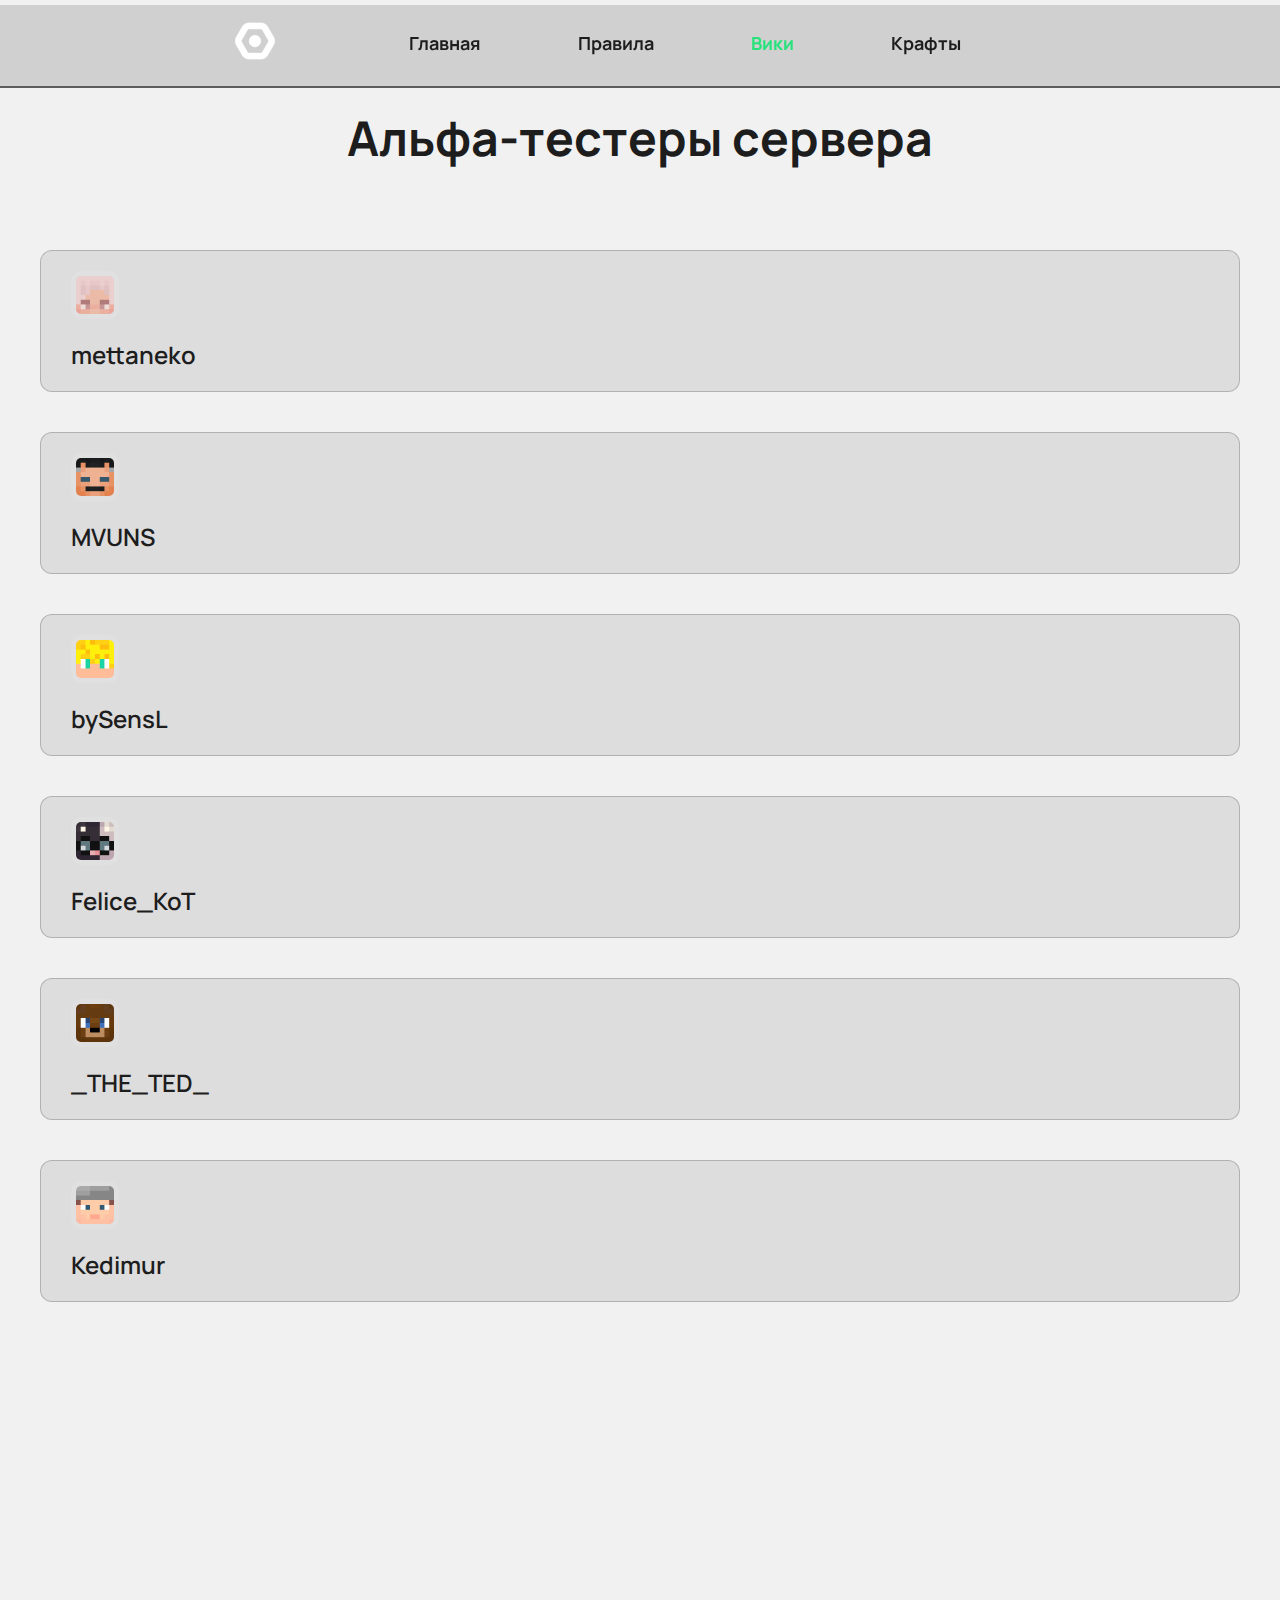
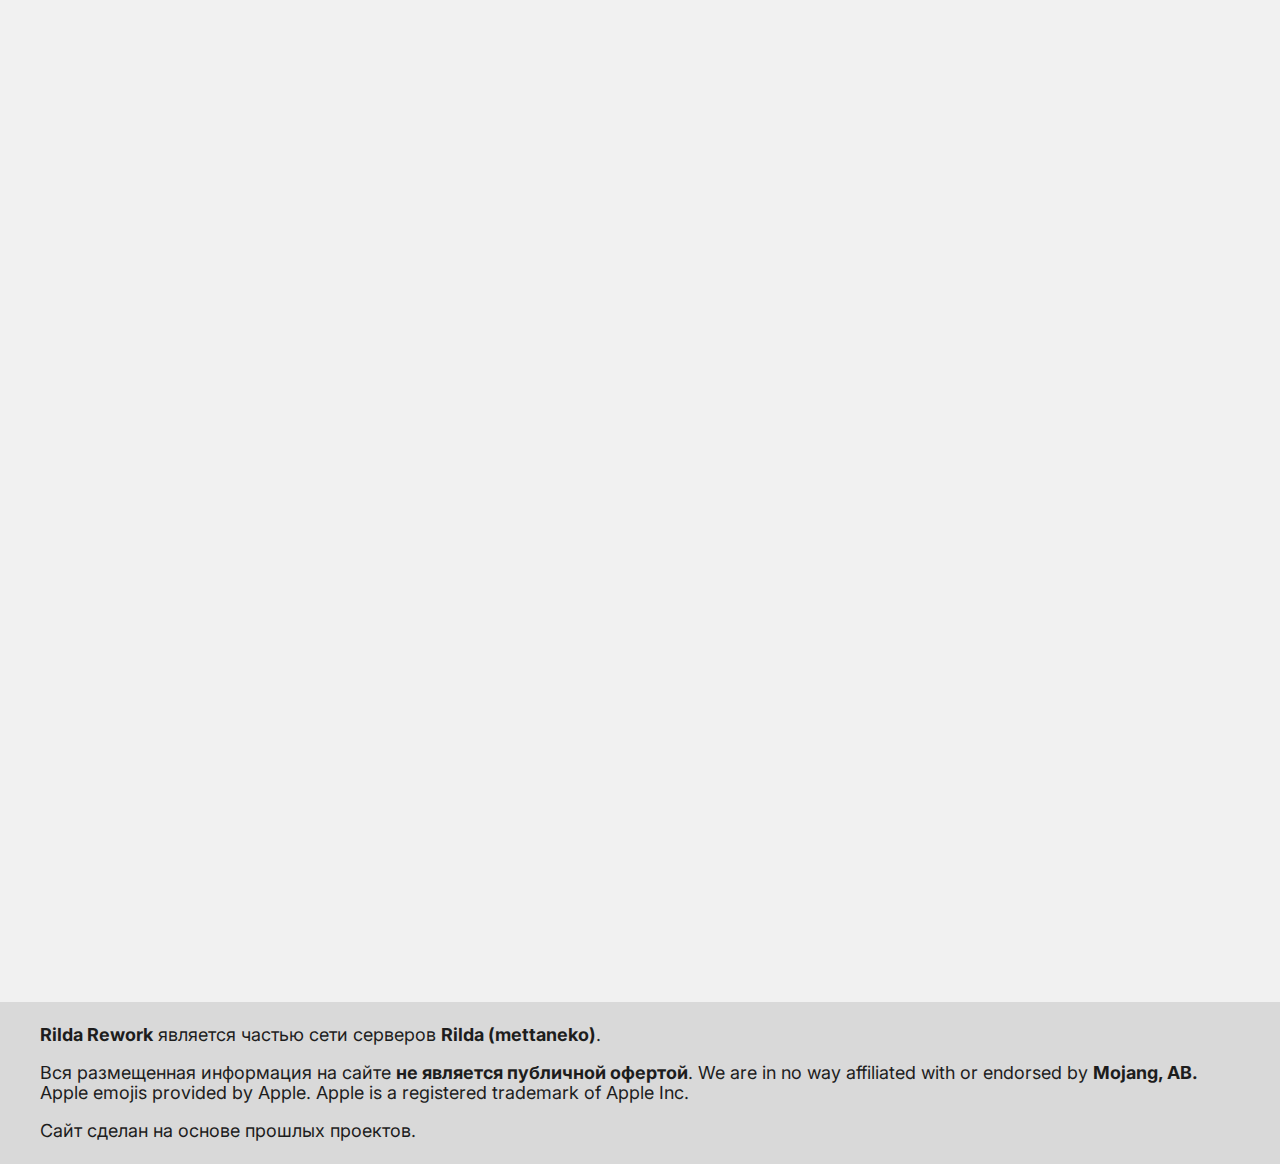
==== alpha.html @ 3d2ea1ac "Create alpha.html" ====
<!DOCTYPE html>
<html lang="ru">
<head>
    <meta http-equiv="X-UA-Compatible" content="IE=edge">
    <meta name="viewport" content="width=device-width, initial-scale=1.0">
    <meta charset="UTF-8">
    <title>Rilda Rework › Альфа-тестеры</title>
    <meta name="description" content="Выживайте, стройте города, находите друзей с дата-паком! Без приватов и привилегий">
    <meta name="keywords" content="приватный приватные сервер сервера minecraft майнкрафт майнкрафту plasmo rp рпсервера рп датапак дата пак nautilus Rilda Rework mettaneko mttnk меттанеко мэттанеко">
    <link rel="shortcut icon" href="/img/it_2.ico" type="image/x-icon">
    <link href="/css/darktheme.css" rel="stylesheet" id="theme-link">
</head>
<body>
    <header class="mainheader">
        <div class="container">
         
            <a href="index"><img class="logo" src="img/logo_dark.png"></a>

          
          <nav class="mainnav">
            <ul>
                   
                <li><a href="index">Главная</a></li>
                <li><a href="rules">Правила</a></li>
                <li><a href="wiki" class="text"><span>Вики</span></a></li>
                <li><a href="crafts">Крафты</a></li>
            </ul>
          </nav>
        </div>
        <div id="prgsBar1"></div>
        <div id="prgsBar2"></div>
      </header>
    <main>
        <div class="container">
            <section>
                <h1 class="text">Альфа-тестеры сервера</h1>
            </section>
            <section>
                <div class="containerD">
                    <img src="/img/mettaneko.png" alt="">
                    <h3>mettaneko</h3>
                </div>
            </section>
            <section>
                <div class="containerD">
                    <img src="/img/MVUNS.png" alt="">
                    <h3>MVUNS</h3>
                </div>
            </section>
            <section>
                <div class="containerD">
                    <img src="/img/bySensl.png" alt="">
                    <h3>bySensL</h3>
                </div>
            </section>
            <section>
                <div class="containerD">
                    <img src="/img/felice_k0t.png" alt="">
                    <h3>Felice_KoT</h3>
                </div>
            </section>
            <section>
                <div class="containerD">
                    <img src="/img/THETED.png" alt="">
                    <h3>_THE_TED_</h3>
                </div>
            </section>
            <section>
                <div class="containerD">
                    <img src="/img/Kedimur.png" alt="">
                    <h3>Kedimur</h3>
                </div>
            </section>
        </div>
    </main>
    <footer class="fo0ter">
        <div class="container">
            
            <p><strong>Rilda Rework</strong> является частью сети серверов <strong>Rilda (mettaneko)</strong>.</p>
            <p>Вся размещенная информация на сайте <strong>не является публичной офертой</strong>. We are in no way affiliated with or endorsed by <strong>Mojang, AB.</strong> Apple emojis provided by Apple. Apple is a registered trademark of Apple Inc.</p>
            <p>Сайт сделан на основе прошлых проектов.</p>
        </div>
        
    </footer>
    <script src="/js/script.js"></script>
    <script src="/js/theme.js"></script>
</body>
</html>
---- css/darktheme.css ----
@import url('https://fonts.googleapis.com/css2?family=Inter:wght@400;600;700;800&family=Manrope:wght@400;600;700;800&display=swap');

/*

 body
*/
:root {
  --BG_0: #1d1d1d;
  --TXT_0: #f1f1f1;
  --FTR_0: #171717;
  --MENU_0:rgba(23, 23, 26, 0.55);
  --border:2px solid rgb(22, 22, 25);
  --ava: url(/img/logo_dark.png);
}
@media (prefers-color-scheme:light) {
    html:not(._dark) {
        --BG_0: #f1f1f1;
        --TXT_0: #1d1d1d;
        --FTR_0: #d9d9d9;
        --ava: url(/img/logo_light.png);
        --MENU_0: rgba(23, 23, 26, 0.15);
        --border: 2px solid rgb(93, 93, 93);
    }
}

body{
  margin: 0;
    padding-top: 85px;
  font-family: 'Inter', sans-serif;
  background-color: var(--BG_0);
}

  /*
  Прогресс Бар
  */
  #prgsBar1 {
    margin: auto;
    background-color: var(--BG_0);
    position: fixed;
    text-align: center;
    width: auto;
    height: 5px;
    top: 0;
    left: 0;
    right: 0;
  }
#prgsBar2 {
    border-radius: 4px;
    margin: auto;
    background-color: #36cd64;
    width: 0;
    position: fixed;
    text-align: center;
    height: 5px;
    top: 0;
    left: 0;
    right: 0;
  }  
  section{
    padding: 20px 0;
    position: relative;
  }
  /*
  Главная навигация
  */
  .mainnav>ul{
    display: flex;
    list-style: none;
    width: 770px;
    justify-content:space-evenly;
    align-items: center;
    font-weight: 700;
    font-family: 'Manrope', sans-serif;
}
.mainnav>ul li a{
    font-size: 18px;
    font-weight: 700;
    color: var(--TXT_0);
    text-decoration: none;
    transition: 0.1s;
    font-family: 'Manrope', sans-serif;
    border-radius: 8px;
    padding: 3px 8px;
}
.mainnav>ul li a:hover{
    color: #36cd64;
    background-color:rgba(255, 255, 255, 0.1);
}
.mainnav>ul li.active a{
    color: #36cd64;
}

.mainnav>ul li img{
  vertical-align: middle;
    
}

.mainnav>ul button{
  background-color: #1d1d1d;
  font-size: 16px;
  font-weight: 700;
  width: 180px;
  padding: 5px 5px;
  border-radius: 5px;
  border: none;
  cursor: pointer;
  color: var(--TXT_0);
  transition: 0.2s;
}

 /*
 Главный хеадер 
 */
  
  .mainheader{
    background-color: var(--MENU_0);
    padding: 15px 0;
      position: fixed;
      width: 100%;
      top: 0;
      left: 0;
      z-index: 1;
      backdrop-filter: blur(3px);
      border-bottom: var(--border);
  }
  .mainheader>.container{
    display: flex;
    align-items: center;
    justify-content:center;
}
.container{
  width: 1200px;
  margin: auto;
}
.containerC{
  width: 600px;
  margin: auto;
}
  
  
  /*
  Футер
  */
  footer {
    background-color: var(--FTR_0);
    margin-top: 100%;
    padding: 5px 0;
      height: 20%;
        width: 100%;
        bottom: 0;
        right: 0;
        
  }
  .fo0ter >div p{
    font-size: 18px;
    line-height: 20px;
    color: var(--TXT_0);
    text-align:left;
  }
  
  
  
  




  

  
/*  
  label{
      font-size: 16px;
      font-weight: 700;
      display: block;
      margin-bottom: 5px;
      color: #fff;
      
  }
  input[type="text"]{
      border-radius: 5px;
      border: 1px solid white;
      padding: 10px 15px;
      font-size: 16px;
      width: 360px;
      margin-bottom: 15px;
      display: block;
      color: #fff;
  }
*/





 /*
 Кнопки
 
button{
  background-color: #1a1a1a;
  font-size: 16px;
  font-weight: 700;
  width: 360px;
  padding: 10px 15px;
  border-radius: 5px;
  border: none;
  cursor: pointer;
  color: #fff;
  transition: 0.2s;
}
*/

.btna {
  display: block;
  text-align: center;
  margin: 15px auto;
  background-color: rgb(36, 36, 36);
  font-size: 18px;
  width: 360px;
  padding: 10px 15px;
  border-radius: 5px;
  text-decoration: none;
  color: #fff;
  transition: 0.2s;
}
.btna:hover {
  background-color: rgb(27, 174, 93);
}


.videoo {
  width: auto;
  height: auto;
  display: block;
  margin: 0 auto;
}



/*
текст и разделитель
*/
* {
    box-sizing: border-box;
  }

  h1{
    font-size: 48px;
    font-weight: 700;
    margin: 0 0 40px;
    text-align: center;
    color: var(--TXT_0);
    font-family: 'Manrope', sans-serif;
  }

hr {
    margin: 0px auto 0px auto;
    border: 2px solid #36cd64;
    max-width: 300px;
}
h2{
  font-size: 36px;
  font-weight: 700;
  margin: 0px;
  position: relative;
  color: var(--TXT_0);
  text-align: center;
  font-family: 'Manrope', sans-serif;
}

h3{
  font-size: 24px;
  font-weight: 600;
  margin: 10px 0 20px;
  color: var(--TXT_0);
  text-align: center;
  font-family: 'Manrope', sans-serif;
}
  
h4{
  font-size: 18px;
  font-weight: 700;
  color: var(--TXT_0);
  text-align: center;
  font-family: 'Manrope', sans-serif;
}

p{
  font-size: 18px;
  line-height: 30px;
  color: var(--TXT_0);
  text-align: center;
}



/*
 еще больше контейнеров! <3
*/

.containerD h3 {
  text-align: left;
  padding-left: 30px;
  padding-top: 5px;
}
.containerD h4 {
  text-align: left;
  padding-left: 30px;
  padding-top: 5px;
}

.containerD {
  width: 100%;
  height: 100%;
  border-radius: 12px;
  background-color: rgba(48, 48, 48,0.1);
  border: 1px solid rgba(48, 48, 48,0.25);
  align-content: center;
  cursor: default;
}


.containerD h2 {
  text-align: left;
  padding-left: 30px;
  padding-top: 5px;
  padding-bottom: 0px;
  margin-bottom: 0px;
}

.containerD p {
  text-align: left;
  padding-right: 55px;
  padding-left: 30px;
  padding-bottom: 20px;

}
.nopad p {
  text-align: left;
  padding-left: 30px;
  padding-bottom: 0px;

}
.containerD a {
  text-align: left;
  padding-left: 30px;
  padding-bottom: 30px;
  font-size: 18px;
  line-height: 30px;
  color: var(--TXT_0);
  font-family: 'Inter';
  text-decoration: none;
}

.containerD img {
  width: 48px;
  height: 48px;
  padding: 5px;
  margin-left: 30px;
  margin-bottom: 0px;
  margin-top: 20px;
  border-radius: 10px;
  background-color: rgba(255, 255, 255, 0.1);
}
.craft img {
  display: block;
  width: 400px;
  height: 200px;
  border-radius: 28px;
  margin-bottom: 20px;
}

.curspoint {
  cursor: pointer;
}

/*
декор текста
*/
.text span {
  color: #26e27b;
}

.orange {
  background-color: rgba(249, 115, 22,0.1);
  border: 2px solid rgba(249, 115, 22);
}
.red {
  background-color: rgba(224,36,67,0.1);
  border: 2px solid rgba(224,36,67);
}
.blue {
  background-color: rgba(68, 131, 239,0.1);
  border: 2px solid rgba(68, 131, 239);
}
.green {
  background-color: rgba(41,255,137, 0.1);
  border: 2px solid rgba(27, 174, 93);
}
.purple {
  background-color: rgba(204, 85, 251, 0.1);
  border: 2px solid rgba(204, 85, 251);
}
.orangetxt span {
  color: rgb(249, 115, 22);
}
.redtxt span{
  color: rgb(224,36,67);
}
.bluetxt span{
  color: rgb(68, 131, 239);
}
.greentxt span{
  color: rgb(39, 211, 116);
}
.greenback span{
  padding: 2px 10px;
  margin-right: 10px;
  border-radius: 8px;
  background-color: rgb(39, 211, 116);
  color: var(--TXT_0);
}
.greenback>h2 span{
  font-size: 15px;
}
.purpletxt span{
  color: rgb(204, 85, 251);
}


.mini{
  font-size: 15px;
}
.logo{
  width: 50px;
  height: 50px;
}

/*
Адаптация
*/

@media screen and (max-width: 1200px) {
  h1{
    font-size: 34px;
    font-weight: 700;
    margin: 0 0 40px;
    text-align: center;
    color: var(--TXT_0);
    font-family: 'Manrope', sans-serif;
  }

hr {
    margin: 0px auto 0px auto;
    border: 2px solid #36cd64;
    max-width: 300px;
}
h2{
  font-size: 30px;
  font-weight: 700;
  margin: 0 0 40px;
  position: relative;
  color: var(--TXT_0);
  text-align: center;
  font-family: 'Manrope';
}

h3{
  font-family: 'Manrope';
  font-size: 26px;
  font-weight: 600;
  margin: 10px 0 20px;
  color: var(--TXT_0);
  text-align: center;
}
  
h4{
  font-size: 22px;
  font-weight: 600;
  color: var(--TXT_0);
  text-align: center;
  font-family: 'Manrope';
}

p{
  font-size: 18px;
  line-height: 30px;
  color: var(--TXT_0);
  text-align: center;
  font-family: 'Inter';
}

.container{
  width: 600px;
  margin: auto;
}




.mainheader>.container{
    display: flex;
    justify-content: space-between;
    align-items: center;
}
.mainnav>ul{
    display: flex;
    list-style: none;
    width: 600px;

    font-weight: 700;
    font-family: 'Manrope', sans-serif;
}
.mainnav>ul li a{
    font-size: 16px;
    font-weight: 700;
    color: var(--TXT_0);
    text-decoration: none;
    transition: 0.1s;
    font-family: 'Manrope', sans-serif;
}
.mainnav>ul li a:hover{
    color: #36cd64;
}
.mainnav>ul li.active a{
    color: #36cd64;
}

.mainnav>ul li img{
    vertical-align: middle;
    
}


}

@media screen and (max-width: 600px) {
  .craft img {
    display: block;
    width: 300px;
    height: 150px;
    border-radius: 28px;
    margin-bottom: 20px;
  }
  h1{
    font-size: 26px;
    font-weight: 700;
    margin: 0 0 40px;
    text-align: center;
    color: var(--TXT_0);
    font-family: 'Manrope', sans-serif;
  }

hr {
    margin: 0px auto 0px auto;
    border: 2px solid #36cd64;
    max-width: 300px;
}
h2{
  font-size: 20px;
  font-weight: 700;
  margin: 0 0 40px;
  position: relative;
  color: var(--TXT_0);
  text-align: center;
  font-family: 'Manrope', sans-serif;
}

h3{
  font-size: 23px;
  font-weight: 600;
  margin: 10px 0 20px;
  color: var(--TXT_0);
  text-align: center;
  font-family: 'Manrope', sans-serif;
}
  
h4{
  font-size: 12px;
  font-weight: 600;
  color: var(--TXT_0);
  text-align: center;
  font-family: 'Manrope', sans-serif;
}

p{
  font-size: 18px;
  line-height: 30px;
  color: var(--TXT_0);
  text-align: center;
  font-family: 'Inter';
}

.container{
  width: 400px;
  margin: auto;
}




.mainheader>.container{
    display: flex;
    justify-content: space-between;
    align-items: center;
}
.mainnav>ul{
    display: flex;
    list-style: none;
    width: 300px;

    font-weight: 700;
    font-family: 'Manrope', sans-serif;
}
.mainnav>ul li a{
    font-size: 16px;
    font-weight: 700;
    color: var(--TXT_0);
    text-decoration: none;
    transition: 0.1s;
    font-family: 'Manrope', sans-serif;
}
.mainnav>ul li a:hover{
    color: #36cd64;
}
.mainnav>ul li.active a{
    color: #36cd64;
}

.mainnav>ul li img{
    vertical-align: middle;
    
}

.containerC{
  width: 400px;
  margin: auto;
}
.fo0ter >div p{
  font-size: 12px;
  line-height: 15px;
  color: #fff;
  text-align:left;
}

.mini{
  font-size: 12px;
}

.btna {
  display: block;
  text-align: center;
  margin: 15px auto;
  background-color: rgb(36, 36, 36);
  font-size: 16px;
  width: 200px;
  padding: 10px 15px;
  border-radius: 5px;
  text-decoration: none;
  color: #fff;
  transition: 0.2s;
}
}

@media screen and (max-width: 400px) {
  h1{
    font-size: 26px;
    font-weight: 700;
    margin: 0 0 40px;
    text-align: center;
    color: var(--TXT_0);
    font-family: 'Manrope', sans-serif;
  }
  .containerC{
    width: 350px;
    margin: auto;
  }
hr {
    margin: 0px auto 0px auto;
    border: 2px solid #36cd64;
    max-width: 300px;
}
h2{
  font-size: 20px;
  font-weight: 700;
  margin: 0 0 40px;
  position: relative;
  color: var(--TXT_0);
  text-align: center;
  font-family: 'Manrope', sans-serif;
}

h3{
  font-size: 23px;
  font-weight: 600;
  margin: 10px 0 20px;
  color: var(--TXT_0);
  text-align: center;
  font-family: 'Manrope', sans-serif;
}
  
h4{
  font-size: 12px;
  font-weight: 600;
  color: var(--TXT_0);
  text-align: center;
  font-family: 'Manrope', sans-serif;
}

p{
  font-size: 16px;
  line-height: 30px;
  color: var(--TXT_0);
  text-align: center;
  font-family: 'Inter';
}

.container{
  width: 350px;
  margin: auto;
}




.mainheader>.container{
    display: flex;
    justify-content: space-between;
    align-items: center;
}
.mainnav>ul{
    display: flex;
    list-style: none;
    width: 300px;

    font-weight: 700;
    font-family: 'Manrope', sans-serif;
}
.mainnav>ul li a{
    font-size: 16px;
    font-weight: 700;
    color: var(--TXT_0);
    text-decoration: none;
    transition: 0.1s;
    font-family: 'Manrope', sans-serif;
}
.mainnav>ul li a:hover{
    color: #36cd64;
}
.mainnav>ul li.active a{
    color: #36cd64;
}

.mainnav>ul li img{
    vertical-align: middle;
    
}


.fo0ter >div p{
  font-size: 12px;
  line-height: 15px;
  color: #fff;
  text-align:left;
}

.mini{
  font-size: 12px;
}

.btna {
  display: block;
  text-align: center;
  margin: 15px auto;
  background-color: rgb(36, 36, 36);
  font-size: 16px;
  width: 200px;
  padding: 10px 15px;
  border-radius: 5px;
  text-decoration: none;
  color: #fff;
  transition: 0.2s;
}
}


@media screen and (max-width: 200px) {
  h1{
    font-size: 16px;
    font-weight: 700;
    margin: 0 0 40px;
    text-align: center;
    color: var(--TXT_0);
    font-family: 'Manrope', sans-serif;
  }
  .mini{
    font-size: 8px;
  }
hr {
    margin: 0px auto 0px auto;
    border: 2px solid #36cd64;
    max-width: 300px;
}
h2{
  font-size: 12px;
  font-weight: 700;
  margin: 0 0 40px;
  position: relative;
  color: var(--TXT_0);
  text-align: center;
  font-family: 'Manrope', sans-serif;
}

h3{
  font-size: 10px;
  font-weight: 600;
  margin: 10px 0 20px;
  color: var(--TXT_0);
  text-align: center;
  font-family: 'Manrope', sans-serif;
}
  
h4{
  font-size: 12px;
  font-weight: 600;
  color: var(--TXT_0);
  text-align: center;
  font-family: 'Manrope', sans-serif;
}

p{
  font-size: 8px;
  line-height: 10px;
  color: var(--TXT_0);
  text-align: center;
}

.container{
  width: 100px;
  margin: auto;
}

.fo0ter >div p{
  font-size: 8px;
  line-height: 10px;
  color: #fff;
  text-align:left;
}
.containerC{
  width: 100px;
  margin: auto;
}
}
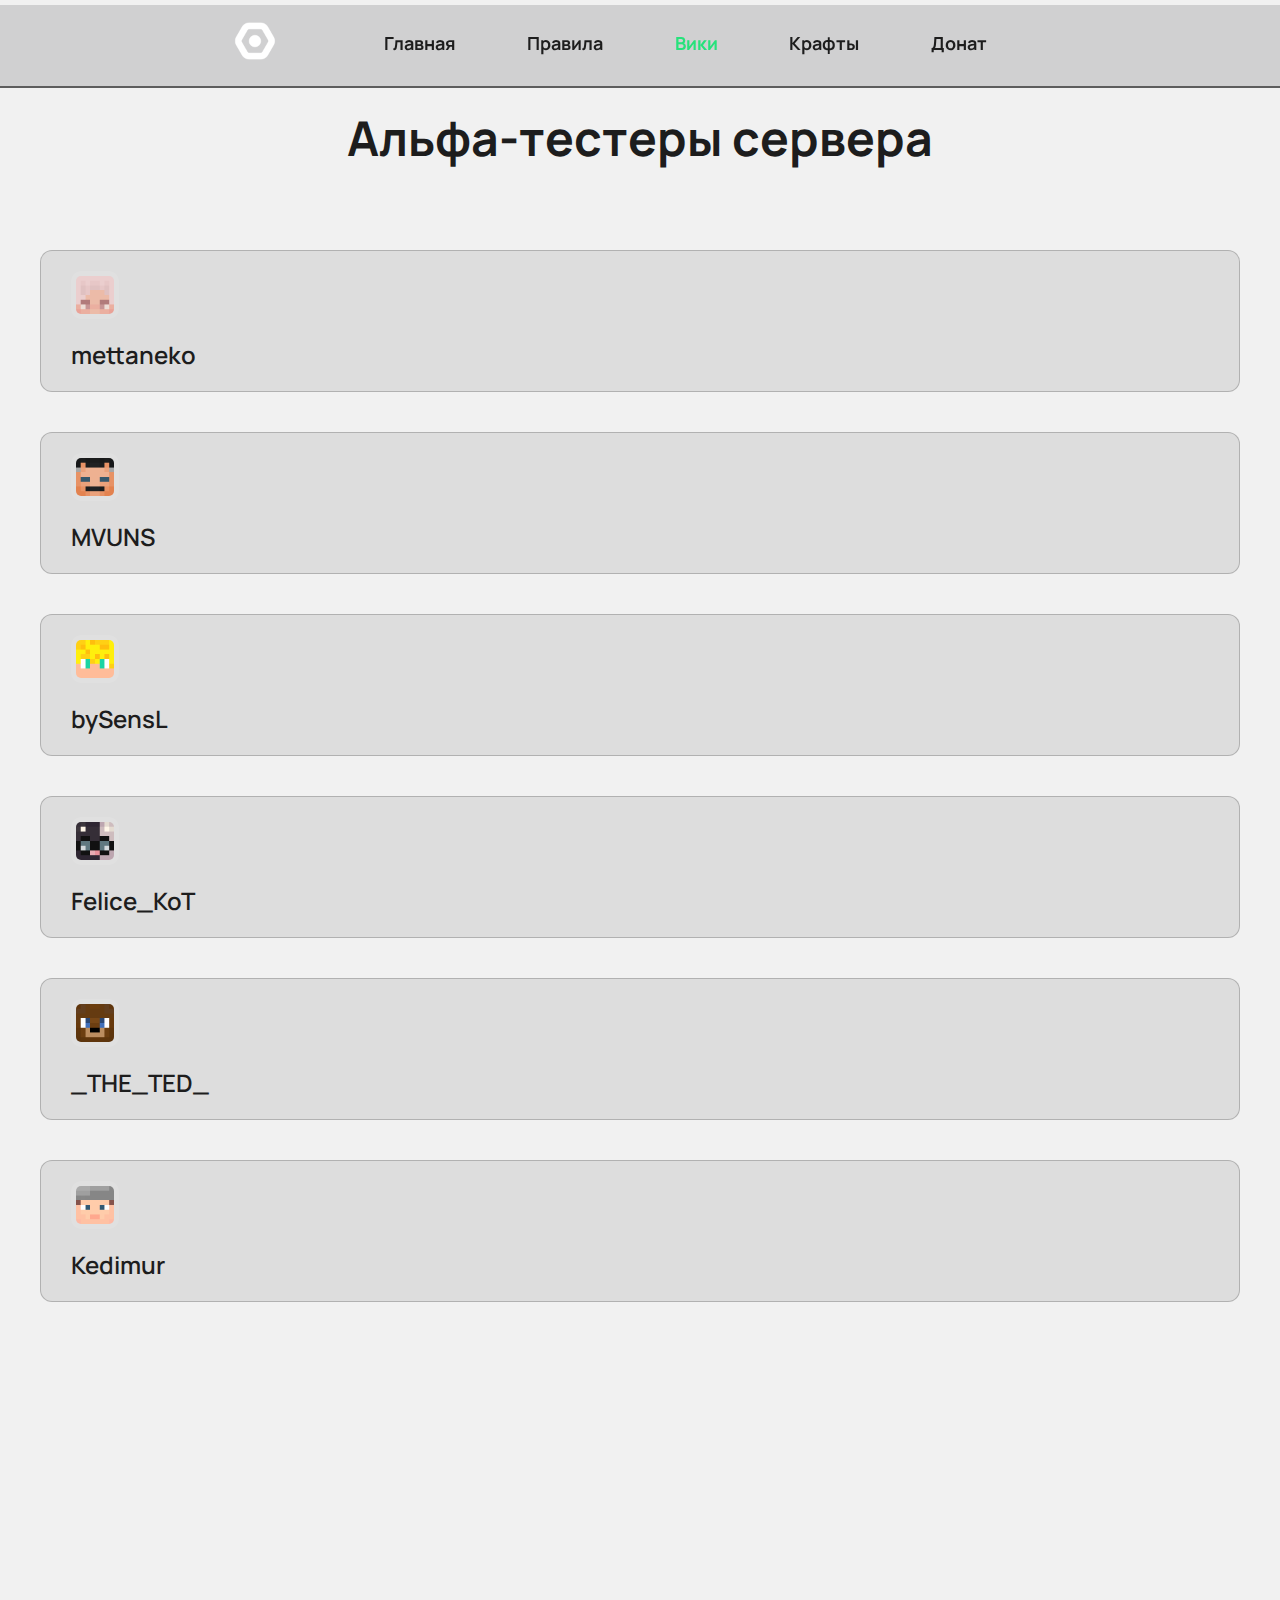
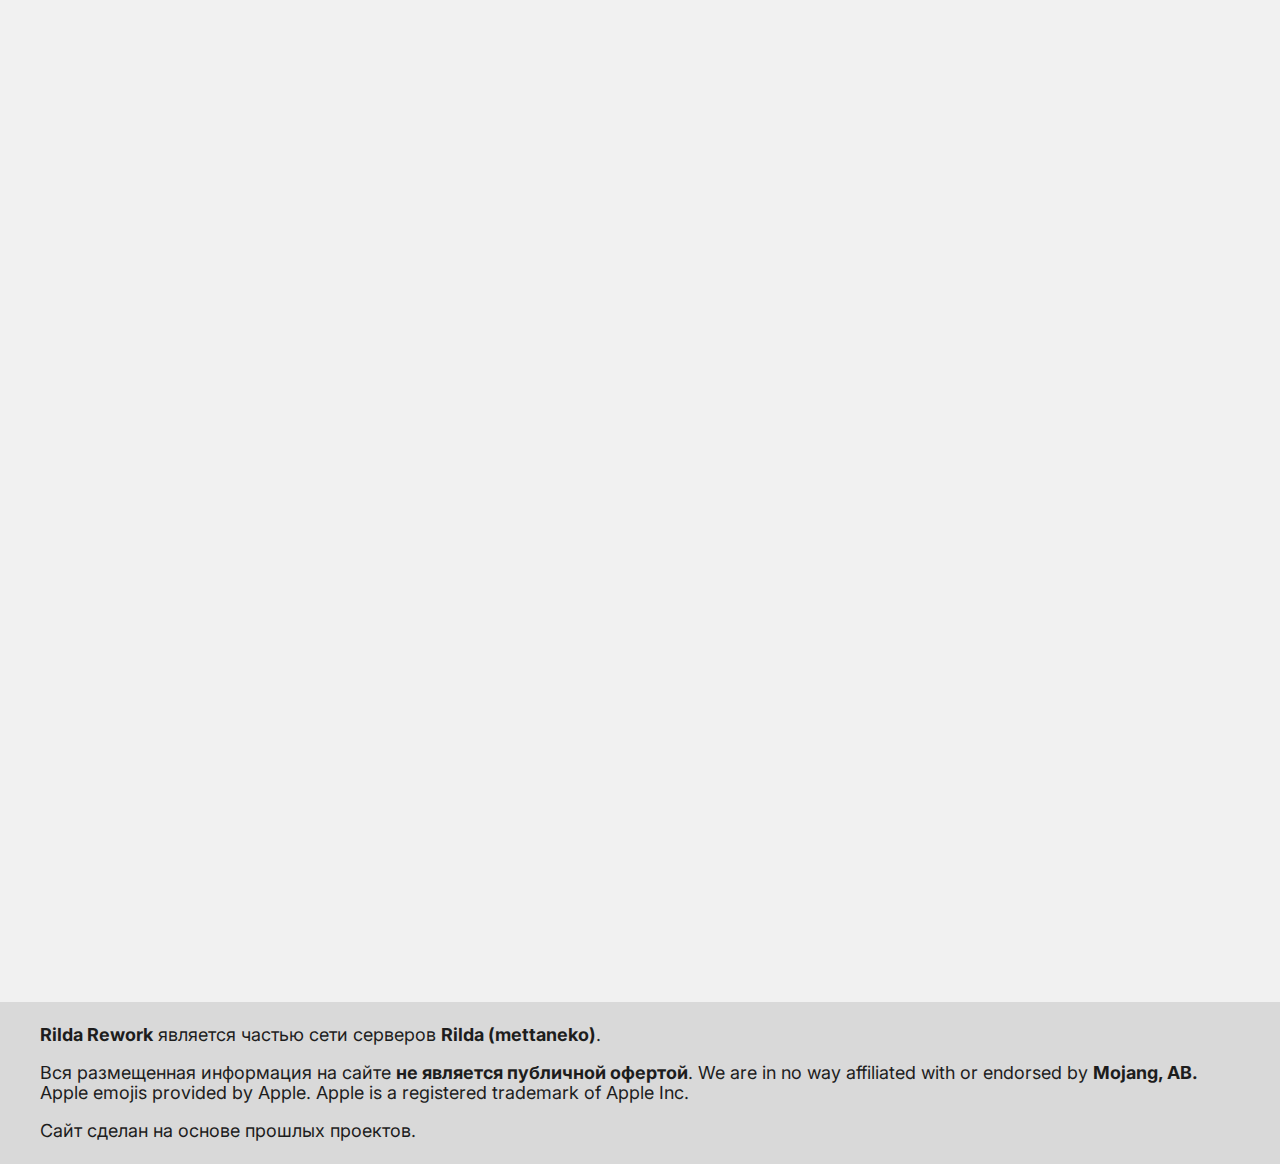
==== commit 584c35d1: "Update alpha.html" ====
--- a/alpha.html
+++ b/alpha.html
@@ -24,6 +24,7 @@
                 <li><a href="rules">Правила</a></li>
                 <li><a href="wiki" class="text"><span>Вики</span></a></li>
                 <li><a href="crafts">Крафты</a></li>
+                <li><a href="https://donate.mettaneko.fun/">Донат</a></li>
             </ul>
           </nav>
         </div>
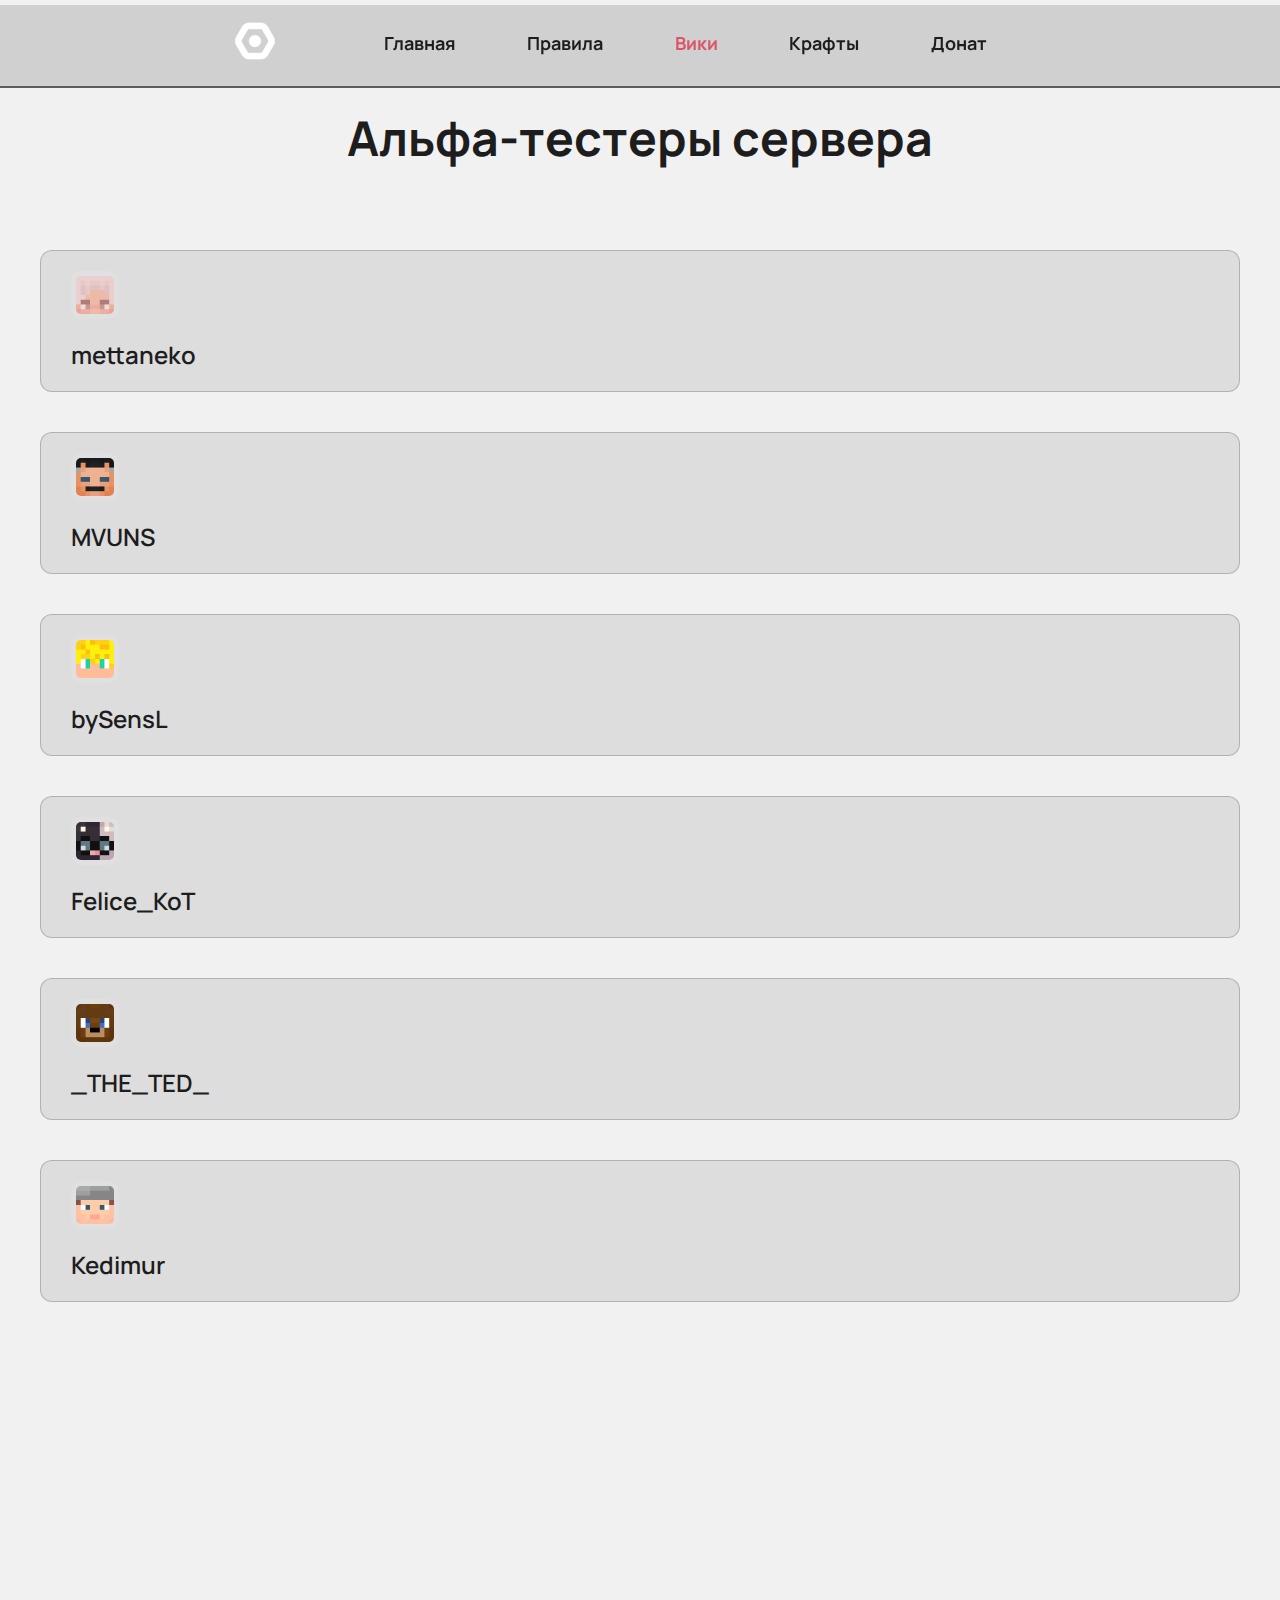
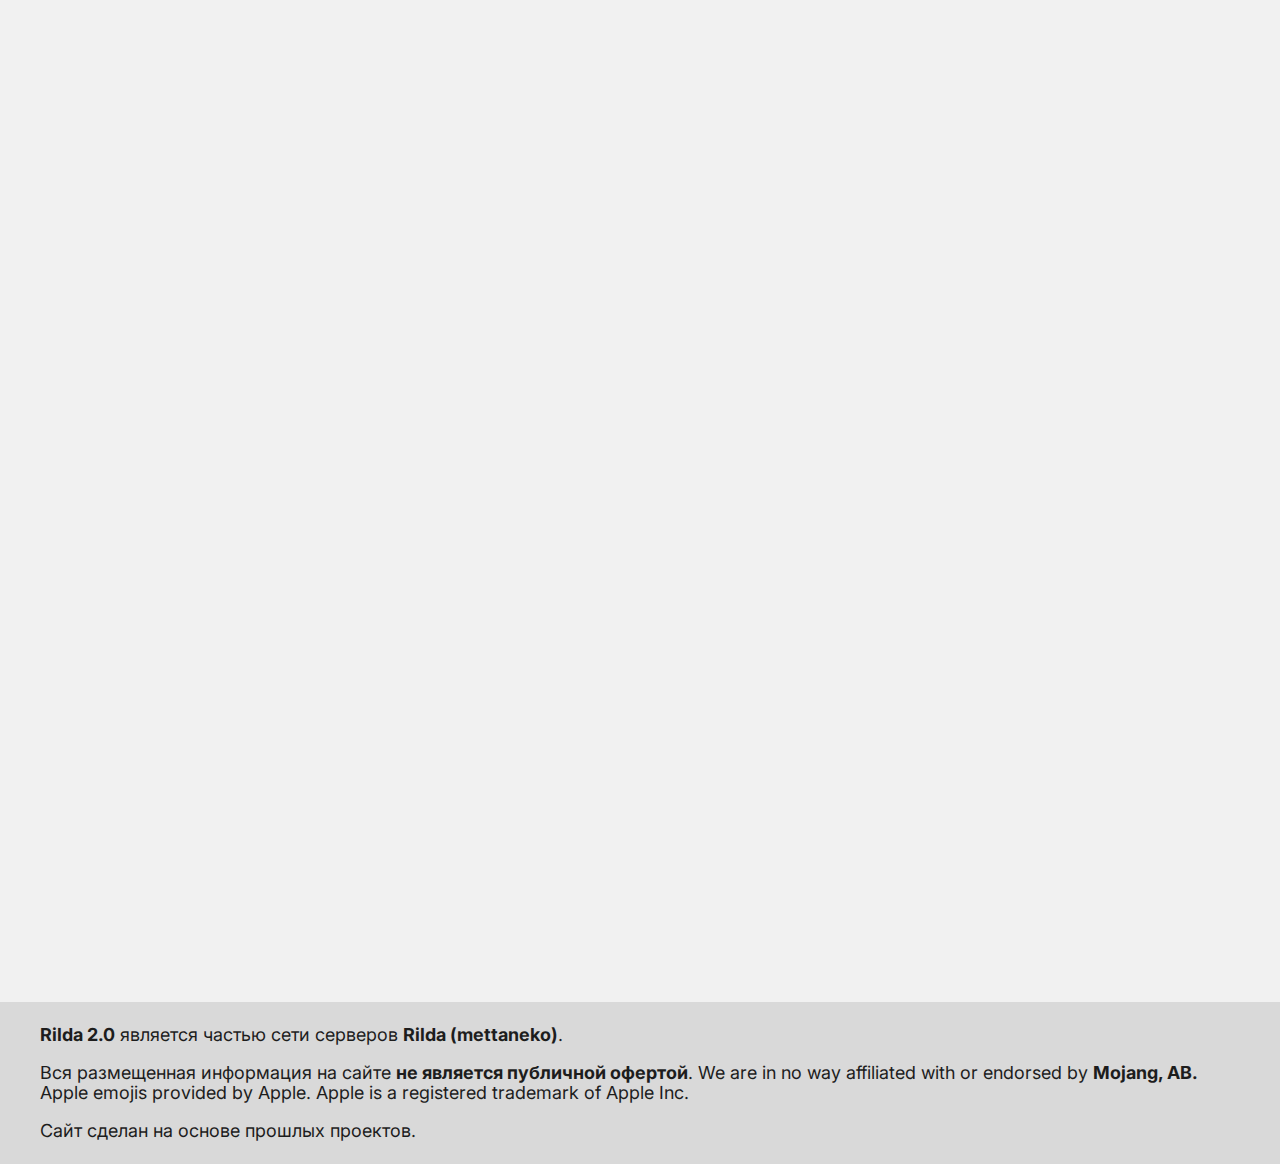
==== commit 56c3e154: "Update alpha.html" ====
--- a/alpha.html
+++ b/alpha.html
@@ -4,9 +4,9 @@
     <meta http-equiv="X-UA-Compatible" content="IE=edge">
     <meta name="viewport" content="width=device-width, initial-scale=1.0">
     <meta charset="UTF-8">
-    <title>Rilda Rework › Альфа-тестеры</title>
+    <title>Rilda 2.0 › Альфа-тестеры</title>
     <meta name="description" content="Выживайте, стройте города, находите друзей с дата-паком! Без приватов и привилегий">
-    <meta name="keywords" content="приватный приватные сервер сервера minecraft майнкрафт майнкрафту plasmo rp рпсервера рп датапак дата пак nautilus Rilda Rework mettaneko mttnk меттанеко мэттанеко">
+    <meta name="keywords" content="приватный приватные сервер сервера minecraft майнкрафт майнкрафту plasmo rp рпсервера рп датапак дата пак nautilus Rilda 2.0 mettaneko mttnk меттанеко мэттанеко">
     <link rel="shortcut icon" href="/img/it_2.ico" type="image/x-icon">
     <link href="/css/darktheme.css" rel="stylesheet" id="theme-link">
 </head>
@@ -77,7 +77,7 @@
     <footer class="fo0ter">
         <div class="container">
             
-            <p><strong>Rilda Rework</strong> является частью сети серверов <strong>Rilda (mettaneko)</strong>.</p>
+            <p><strong>Rilda 2.0</strong> является частью сети серверов <strong>Rilda (mettaneko)</strong>.</p>
             <p>Вся размещенная информация на сайте <strong>не является публичной офертой</strong>. We are in no way affiliated with or endorsed by <strong>Mojang, AB.</strong> Apple emojis provided by Apple. Apple is a registered trademark of Apple Inc.</p>
             <p>Сайт сделан на основе прошлых проектов.</p>
         </div>
--- a/css/darktheme.css
+++ b/css/darktheme.css
@@ -47,7 +47,7 @@
 #prgsBar2 {
     border-radius: 4px;
     margin: auto;
-    background-color: #36cd64;
+    background-color: #db5569;
     width: 0;
     position: fixed;
     text-align: center;
@@ -83,11 +83,11 @@
     padding: 3px 8px;
 }
 .mainnav>ul li a:hover{
-    color: #36cd64;
+    color: #db5569;
     background-color:rgba(255, 255, 255, 0.1);
 }
 .mainnav>ul li.active a{
-    color: #36cd64;
+    color: #db5569;
 }
 
 .mainnav>ul li img{
@@ -224,7 +224,7 @@
   transition: 0.2s;
 }
 .btna:hover {
-  background-color: rgb(27, 174, 93);
+  background-color: #db5569;
 }
 
 
@@ -255,7 +255,7 @@
 
 hr {
     margin: 0px auto 0px auto;
-    border: 2px solid #36cd64;
+    border: 2px solid #db5569;
     max-width: 300px;
 }
 h2{
@@ -378,7 +378,7 @@
 декор текста
 */
 .text span {
-  color: #26e27b;
+  color: #db5569;
 }
 
 .orange {
@@ -413,14 +413,14 @@
 .greentxt span{
   color: rgb(39, 211, 116);
 }
-.greenback span{
+.redback span{
   padding: 2px 10px;
   margin-right: 10px;
   border-radius: 8px;
-  background-color: rgb(39, 211, 116);
-  color: var(--TXT_0);
-}
-.greenback>h2 span{
+  background-color: #db5569;
+  color: var(--TXT_0);
+}
+.redback>h2 span{
   font-size: 15px;
 }
 .purpletxt span{
@@ -452,7 +452,7 @@
 
 hr {
     margin: 0px auto 0px auto;
-    border: 2px solid #36cd64;
+    border: 2px solid #db5569;
     max-width: 300px;
 }
 h2{
@@ -520,10 +520,10 @@
     font-family: 'Manrope', sans-serif;
 }
 .mainnav>ul li a:hover{
-    color: #36cd64;
+    color: #db5569;
 }
 .mainnav>ul li.active a{
-    color: #36cd64;
+    color: #db5569;
 }
 
 .mainnav>ul li img{
@@ -553,7 +553,7 @@
 
 hr {
     margin: 0px auto 0px auto;
-    border: 2px solid #36cd64;
+    border: 2px solid #db5569;
     max-width: 300px;
 }
 h2{
@@ -621,10 +621,10 @@
     font-family: 'Manrope', sans-serif;
 }
 .mainnav>ul li a:hover{
-    color: #36cd64;
+    color: #db5569;
 }
 .mainnav>ul li.active a{
-    color: #36cd64;
+    color: #db5569;
 }
 
 .mainnav>ul li img{
@@ -677,7 +677,7 @@
   }
 hr {
     margin: 0px auto 0px auto;
-    border: 2px solid #36cd64;
+    border: 2px solid #db5569;
     max-width: 300px;
 }
 h2{
@@ -745,10 +745,10 @@
     font-family: 'Manrope', sans-serif;
 }
 .mainnav>ul li a:hover{
-    color: #36cd64;
+    color: #db5569;
 }
 .mainnav>ul li.active a{
-    color: #36cd64;
+    color: #db5569;
 }
 
 .mainnav>ul li img{
@@ -798,7 +798,7 @@
   }
 hr {
     margin: 0px auto 0px auto;
-    border: 2px solid #36cd64;
+    border: 2px solid #db5569;
     max-width: 300px;
 }
 h2{
